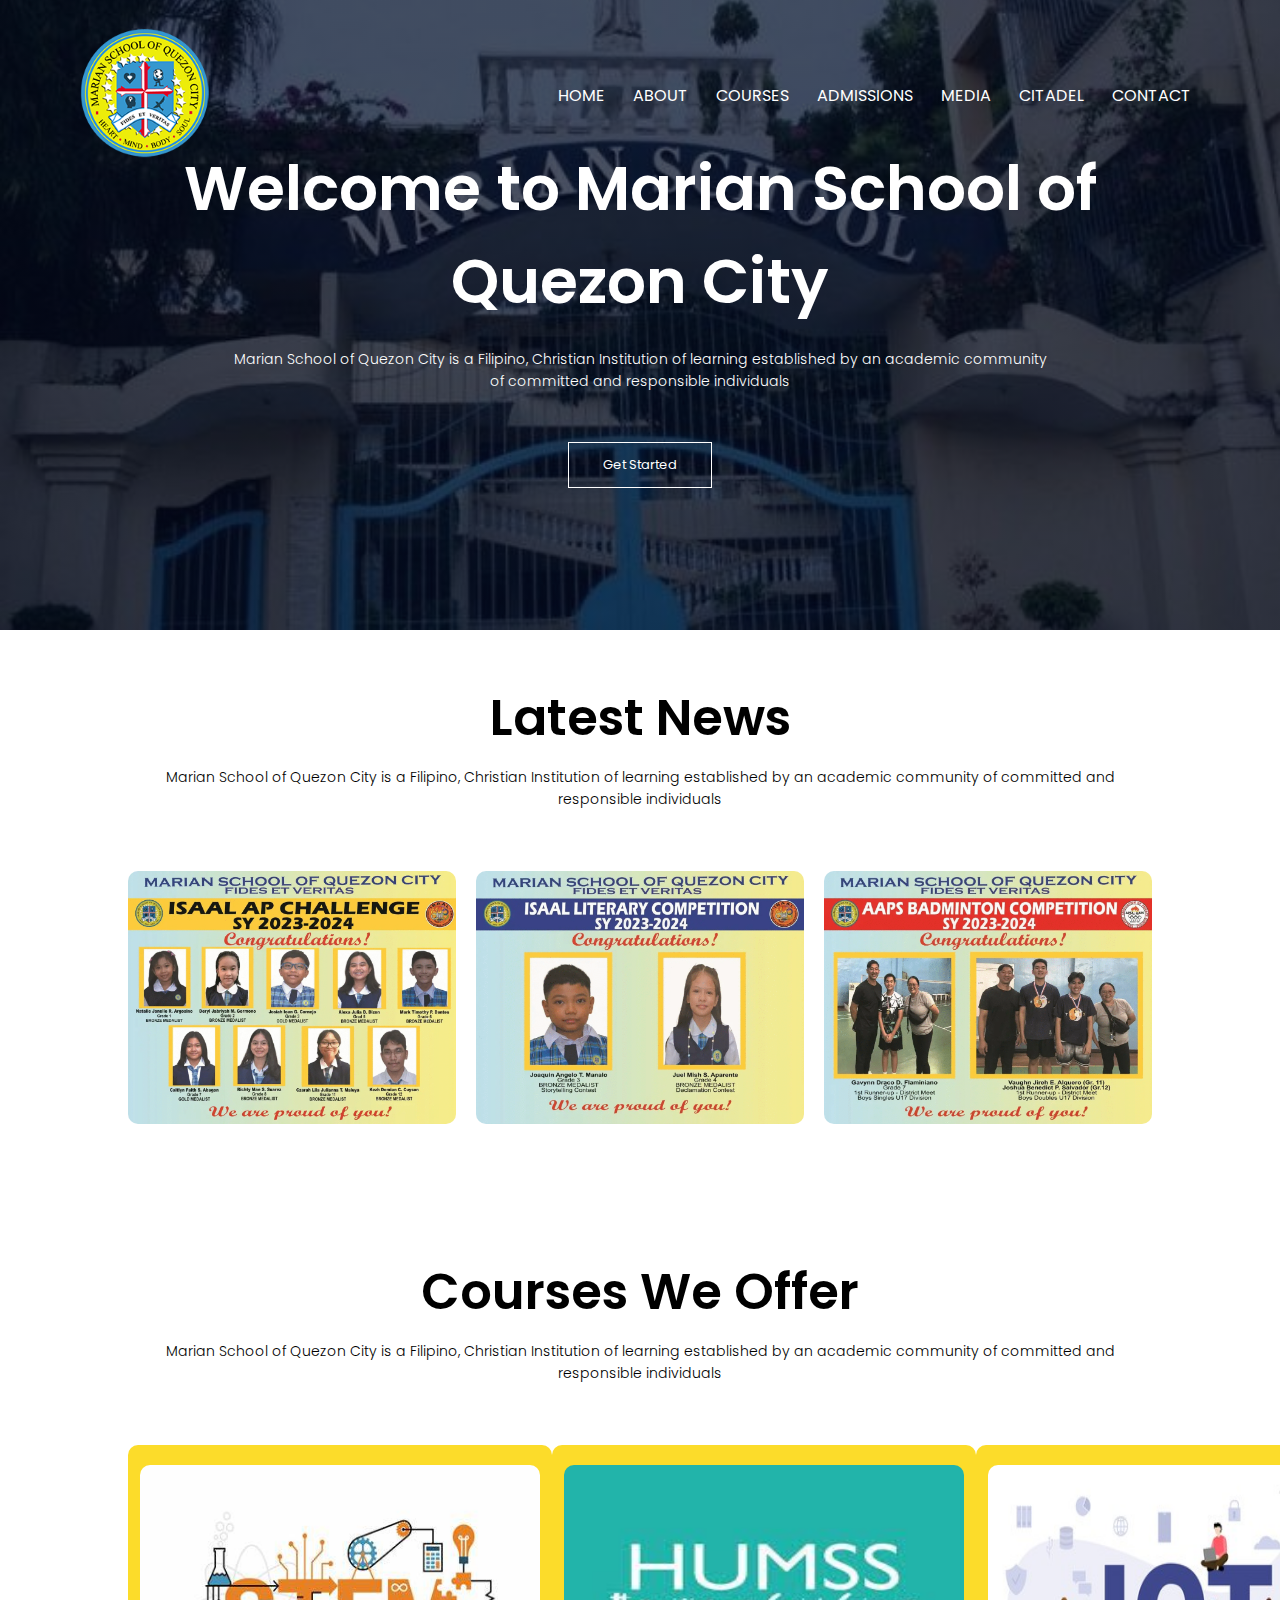
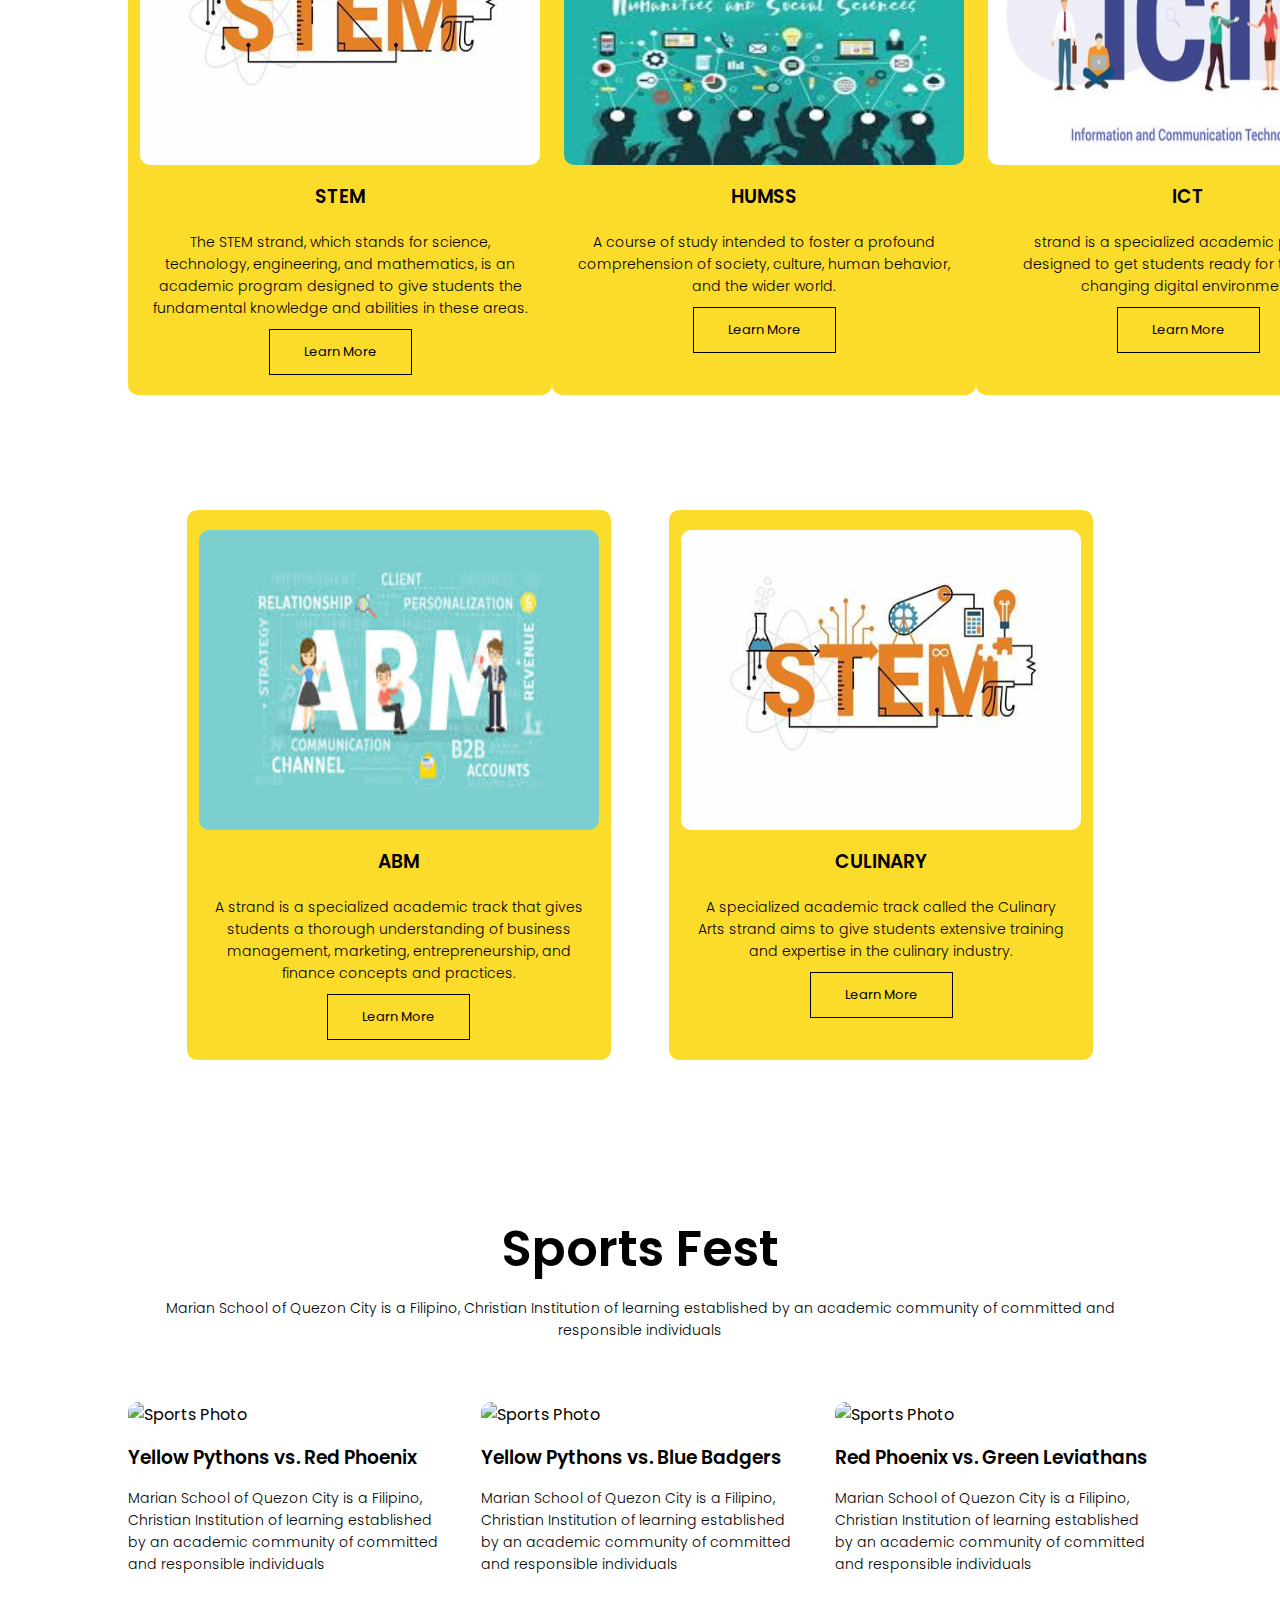
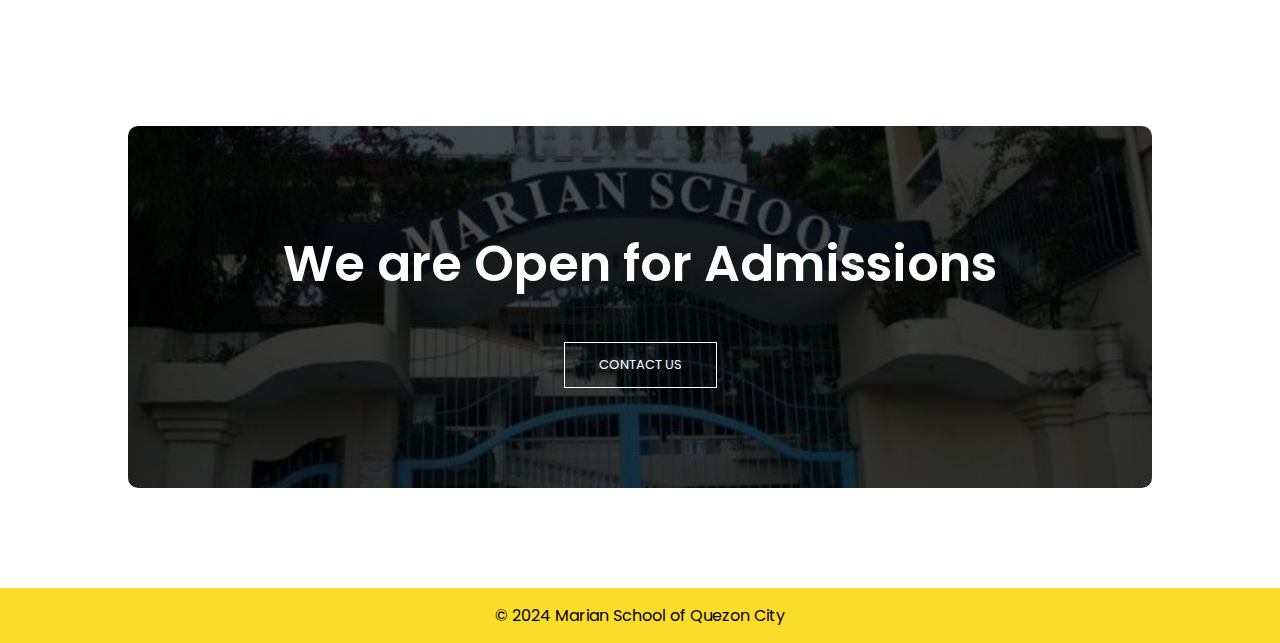
==== index.html @ c8798cf6 "Add files via upload" ====
<!DOCTYPE html>
<html lang="en">
<head>
    <meta charset="UTF-8">
    <meta name="viewport" content="width=device-width, initial-scale=1.0">
    <title>Marian School of Quezon City</title>
    <link rel="stylesheet" href="style.css">
    <link rel="sstylesheet" href="https://cdn.jsdelivr.net/npm/@fortawesome/
    fontawesome-free@6.4.2/css/fontawesome.min.css">
    <link href='https://fonts.googleapis.com/css?family=Poppins' rel='stylesheet'>
</head>
<body> 
    <style>
        body {
    font-family: 'Poppins';font-size: 16px;
}
    </style>
    <section class="header">
        <nav>
            <a href="index.html"><img src="IMG/logo.png" alt="'logo" class="logo"></a>
            <div class="nav-links">           
                <i class="fa fa-times" onclick="hideMenu()"></i>       
                <ul>
                <li><a href="index.html">HOME</a></li>
                 <li><a href="About.html">ABOUT</a></li>
                <li><a href="Courses.html">COURSES</a></li>
                <li><a href="Admissions.html">ADMISSIONS</a></li>
                <li><a href="Media.html">MEDIA</a></li>
                <li><a href="Citadel.html">CITADEL</a></li>
                <li><a href="Contact.html">CONTACT</a></li>
                </ul>
            </div>
            <i class="fa fa-bars" onclick="showMenu()"></i>
        </nav>

        <div class="text-box">
            <h1>Welcome to Marian School of Quezon City</h1>
            <p>Marian School of Quezon City is a Filipino, Christian Institution of 
            learning established by an academic community <br> of committed and responsible 
            individuals
            </p>
            <a href="" class="hero-btn yellow">Get Started</a>
        </div>

    </section>

    <script>
        var navLinks = document.getElementbyId("navlinks");
        function showMenu(){
            navLinks.style.right = "0";
        }
        function showMenu(){
            navLinks.style.right = "-200px";
        }
        
    </script>

<!--news-->
<section class="latestnews">
    <h1>Latest News</h1>
    <p>Marian School of Quezon City is a Filipino, Christian Institution of 
    learning established by an academic community of committed and responsible 
    individuals</p>

    <div class="row">
        <div class="news">
            <img src="IMG/wer1.gif" alt="isaal1">
            <div class="layer">
            </div>
        </div>
        <div class="news">
            <img src="IMG/wer2.gif" alt="isaal2">
            <div class="layer">
            </div>
        </div>
        <div class="news">
            <img src="IMG/wer4.gif" alt="isaal3">
            <div class="layer">
            </div>
        </div>

</section>

<!--course-->
<section class="course">
    <h1>Courses We Offer</h1>
    <p>Marian School of Quezon City is a Filipino, Christian Institution of 
    learning established by an academic community of committed and responsible 
    individuals</p>
    
    <div class="row">
        <div class="course-col">
            <img src="IMG/STEM.jpg" alt="isaal1">
            <h3>STEM</h3>
            <p>The STEM strand, which stands for science, technology, engineering, and mathematics,
                is an academic program designed to give students the fundamental knowledge and 
                abilities in these areas.
            </p>
            <a href="Courses.html" class="learn-btn">Learn More</a>
        </div>
        <div class="course-col">
            <img src="IMG/HUMSS.jpg" alt="isaal1">
            <h3>HUMSS</h3>
            <p>A course of study intended to foster a profound comprehension of society, culture,
                human behavior, and the wider world.
            </p>
            <a href="Courses.html" class="learn-btn">Learn More</a>
        </div>
        <div class="course-col">
            <img src="IMG/ICT.jpg" alt="isaal1">
            <h3>ICT</h3>
            <p>strand is a specialized academic program designed to get students ready for the
                 quickly changing digital environment.</p>
            <a href="Courses.html" class="learn-btn">Learn More</a>
        </div>    
       </div>   
       <div class="row2">
        <div class="course-col">
            <img src="IMG/ABM.jpg" alt="isaal1">
            <h3>ABM</h3>
            <p>A strand is a specialized academic track that gives students a thorough understanding
                 of business management, marketing, entrepreneurship, and finance concepts and practices.</p>
            <a href="Courses.html" class="learn-btn">Learn More</a>
        </div>
        <div class="course-col">
            <img src="IMG/STEM.jpg" alt="isaal1">
            <h3>CULINARY</h3>
            <p>A specialized academic track called the Culinary Arts strand aims to give students 
                extensive training and expertise in the culinary industry.
            </p>
            <a href="Courses.html" class="learn-btn">Learn More</a>
        </div>
       
       </div>  
</section>



<!--Facilities-->
<section class="sportsfest">
    <h1>Sports Fest</h1>
    <p>Marian School of Quezon City is a Filipino, Christian Institution of 
    learning established by an academic community of committed and responsible 
    individuals</p>
    
    <div class="row">
        <div class="sportsimage">
            <img src="IMG/sports_960x960_1.JPG" alt="Sports Photo">
            <h3> Yellow Pythons vs. Red Phoenix</h3>
            <p>Marian School of Quezon City is a Filipino, Christian Institution of 
            learning established by an academic community of committed and responsible 
            individuals</p>
        </div>
        <div class="sportsimage">
            <img src="IMG/sports_1_1.JPG" alt="Sports Photo">
            <h3> Yellow Pythons vs. Blue Badgers</h3>
            <p>Marian School of Quezon City is a Filipino, Christian Institution of 
            learning established by an academic community of committed and responsible 
            individuals</p>
        </div>
        <div class="sportsimage">
            <img src="IMG/sports_1_1_1.JPG" alt="Sports Photo">
            <h3> Red Phoenix vs. Green Leviathans</h3>
            <p>Marian School of Quezon City is a Filipino, Christian Institution of 
            learning established by an academic community of committed and responsible 
            individuals</p>
        </div>
    </div>
</section>

<!--admissions-->
<section class="admissions">
    <h1>We are Open for Admissions</h1>
    <a href="Admissions.html" class="hero-btn">CONTACT US</a>
</section>

<footer> 
    &copy; 2024 Marian School of Quezon City
</footer> 
<script src="https://cdn.jsdelivr.net/npm/darkmode-js@1.5.7/lib/darkmode-js.min.js"></script>
    <script src="script.js"></script>
</body>
</html>
---- style.css ----
*{
    margin: 0;
    padding: 0;
}

.header{
    min-height: 70vh;
    width: 100%;
    background-image: linear-gradient(rgba(4,9,30,0.7),rgba(4,9,30,0.7)), url(IMG/Rbgd.jpg);
    background-position: center;
    background-size: cover;
    position: relative;
}

/*--darkmode--*/

.darkmode-mode-screen {
    width: 100vw;
    height: 100vh;
    position: fixed;
    top: 0;
    left: 0L;
    background: white;
    mix-blend-mode: difference;
}


.logo{
    width: 75%;
}

nav{
    display: flex;
    padding: 2% 6%;
    justify-content: space-between;
    align-items:center;
}

nav img{
    width: 150px;
}

.nav-links{
flex: 1;
text-align: right;
}

.nav-links ul li{
    list-style: none;
    display: inline-block;
    padding: 8px 12px;
    position: relative;
}

.nav-links ul li a{
    color:#fff;
    text-decoration:none;
}

.nav-links ul li::after{
    content:'';
    width: 0;
    height: 2px;
    background: yellow;
    display: block;
    margin: auto;
    transition:0.5s;
}

.nav-links ul li:hover::after{
    width:100%;
}

.text-box{
    width: 90%;
    color: white;
    position: absolute;
    top: 50%;
    left: 50%;
    transform: translate(-50%, -50%);
    text-align: center;
}

.text-box h1{
    font-size: 62px;
}

.text-box p{
    margin: 10px 0 40px;
    font-size: 14px;
    color: white;
}

.hero-btn{
    display: inline-block;
    text-decoration: none;
    color:white;
    border: 1px solid white;
    padding: 12px 34px;
    font-size: 13px;
    background: transparent;
    position: relative;
    cursor:pointer;
}

.hero-btn:hover{
    border: 1px solid yellow;
    background: yellow;
    transition: 1s;
}





nav .fa{
    display: none;
}
@media(max-width: 700px){
    .text-box h1{
        font-size: 20px;
    }
    
    .nav-links ul li{
        display: block;
    }
    .nav-links{
        position: absolute;
        background: yellow;
        height: 100vh;
        width: 200px;
        top: 0;
        right: -200px;
        text-align: left;
        z-index: 2;
        transition: 1s;
    }
    nav .fa{
        display: block;
        color: yellow;
        margin: 10px;
        font-size: 22px;
        cursor: pointer;
    }
    .nav-links ul{
        padding: 30px;
    }
}

/*--course--*/
.courses-header{
    height: 70vh;
    width: 100%;
    background-image: linear-gradient(rgba(4,9,30,0.7),rgba(4,9,30,0.7)),url(IMG/C.gif);
    background-position: center;
    position: relative;
    background-size:cover;
    text-align: center;
    color: white;
}
.courses-header h1{
    margin-top: 100px;
}

.course{
    width: 80%;
    margin: auto;
    text-align: center;
    padding-top: 100px;
}

h1{
    font-size: 50px;
    font-weight: 600;}

p{
    color: black;
    font-size: 14px;
    font-weight: 300;
    line-height: 22px;
    padding: 10px;
}

.row{
    margin-top: 5%;
    display: inline-flex;
    justify-content: space-between;
                
}
.row2{
    margin-top: 5%;
    display: inline-flex;
    justify-content: space-evenly;
}
    
.course-col{
    flex-basis: 31%;
    background: #FCDC2A;
    border-radius: 10px;
    margin-bottom: 5%;
    padding: 20px 12px;
    box-sizing: border-box;
    transition:0.5s;
    isolation: isolate;
}

.course-col img{
    width: 400px;
    height: 300px;
    border-radius: 10px;
}

h3{
    text-align: center;
    font-weight: 600;
    margin: 10px 0;
}
.course-col:hover{
    box-shadow: 0 0 20px 0px rgba(0,0,0,0.2);
}

.learn-btn{
    display: inline-block;
    text-decoration: none;
    color:black;
    border: 1px solid black;
    padding: 12px 34px;
    font-size: 13px;
    background: transparent;
    position: relative;
    cursor:pointer;
}

.learn-btn:hover{
    border: 1px solid black;
    background: white;
    transition: 1s;
}

/*--facilities--*/
.facilities {
    width: 80%;
    margin: auto;
    text-align: center;
    padding-top: 100px;

}

.facilitiesimage {
    flex-basis: 31%;
    border-radius: 10px;
    margin-bottom: 5%;
    text-align: center;
}

.facilitiesimage img{
    width: 100%;
    border-radius: 10px;
}

.facilitiesimage p {
    padding: 0;
}

.facilitiesimage h3{
    margin-top: 16px;
    margin-bottom: 15px;
    text-align: center;
}

/*--news--*/

.latestnews{
    width: 80%;
    margin: auto;
    text-align: center;
    padding-top: 50px;
}
.news{
    flex-basis: 32%;
    border-radius: 10px;
    margin-bottom: 30px;
    position: relative;
    overflow: hidden;
}

.news img{
    width: 100%;
    display: block;
}

.layer{
    background: transparent;
    height:100%;
    width:100%;
    position: absolute;
    top: 0;
    left: 0;
    transition: 0.5s;
}

/*--sportsfest--*/
.sportsfest {
    width: 80%;
    margin: auto;
    text-align: center;
    padding-top: 100px;

}

.sportsimage {
    flex-basis: 31%;
    border-radius: 10px;
    margin-bottom: 5%;
    text-align: left;
}

.sportsimage img{
    width: 100%;
    border-radius: 10px;
}

.sportsimage p {
    padding: 0;
}

.sportsimage h3{
    margin-top: 16px;
    margin-bottom: 15px;
    text-align: left;
}

footer {
    background: #FCDC2A;
    color: black;
    text-align: center;
    padding: 15px;
    position: relative;
    bottom: 0;
    width: auto;
}

/*--admissions--*/

.admissions{
    margin: 100px auto;
    width: 80%;
    background-image: linear-gradient(rgba(0,0,0,0.7),rgba(0,0,0,0.7)), url(IMG/Rbgd.jpg);    
    background-position: center;
    background-size: cover;
    position: relative;
    border-radius: 10px;
    text-align: center;
    padding: 100px 0;
}

.admissions h1{
    color: white;
    margin-bottom: 40px;
    padding: 0;
}

/*---------------------Media---------------------*/

.media{
    margin: 100px auto;
    width: 80%;
    background-image: linear-gradient(rgba(0,0,0,0.7),rgba(0,0,0,0.7)), url(IMG/Rbgd.jpg);    
    background-position: center;
    background-size: cover;
    position: relative;
    border-radius: 10px;
    text-align: center;
    padding: 100px 0;
}

.media h1{
    color: white;
    margin-bottom: 40px;
    padding: 0;
}

/*---------------------about us---------------------*/

.about-header{
    height: 70vh;
    width: 100%;
    background-image: linear-gradient(rgba(4,9,30,0.7),rgba(4,9,30,0.7)),url(IMG/aboutus.jpg);
    background-position: center;
    background-size:cover;
    text-align: center;
    position: relative;
    color: white;
}
.about-header h1{
    margin-top: 100px;
}
.aboutus {
    width: 80%;
    margin: auto;
    padding-top: 80px;
    padding-bottom: 50px;
}

.about {
    flex-basis: 48%;
    padding: 30px 2px;
}

.about img {
    width: 100%;
}

.about h1{
    padding-top: 0;
}
.about p{
    padding: 15px 0 25px;
}

.yellow-btn { 
    border: 1px solid #FCDC2A;
    background: #FCDC2A;
    color: black;
}
.yellow-btn:hover {
    color: white;
}

/*--footer--*/

.footer{
    width:100;
    text-align: center;
    padding: 30px 0;
}

.footer h4{
    margin-bottom: 25px;
    margin-top: 20px;
    font-weight: 600;
}
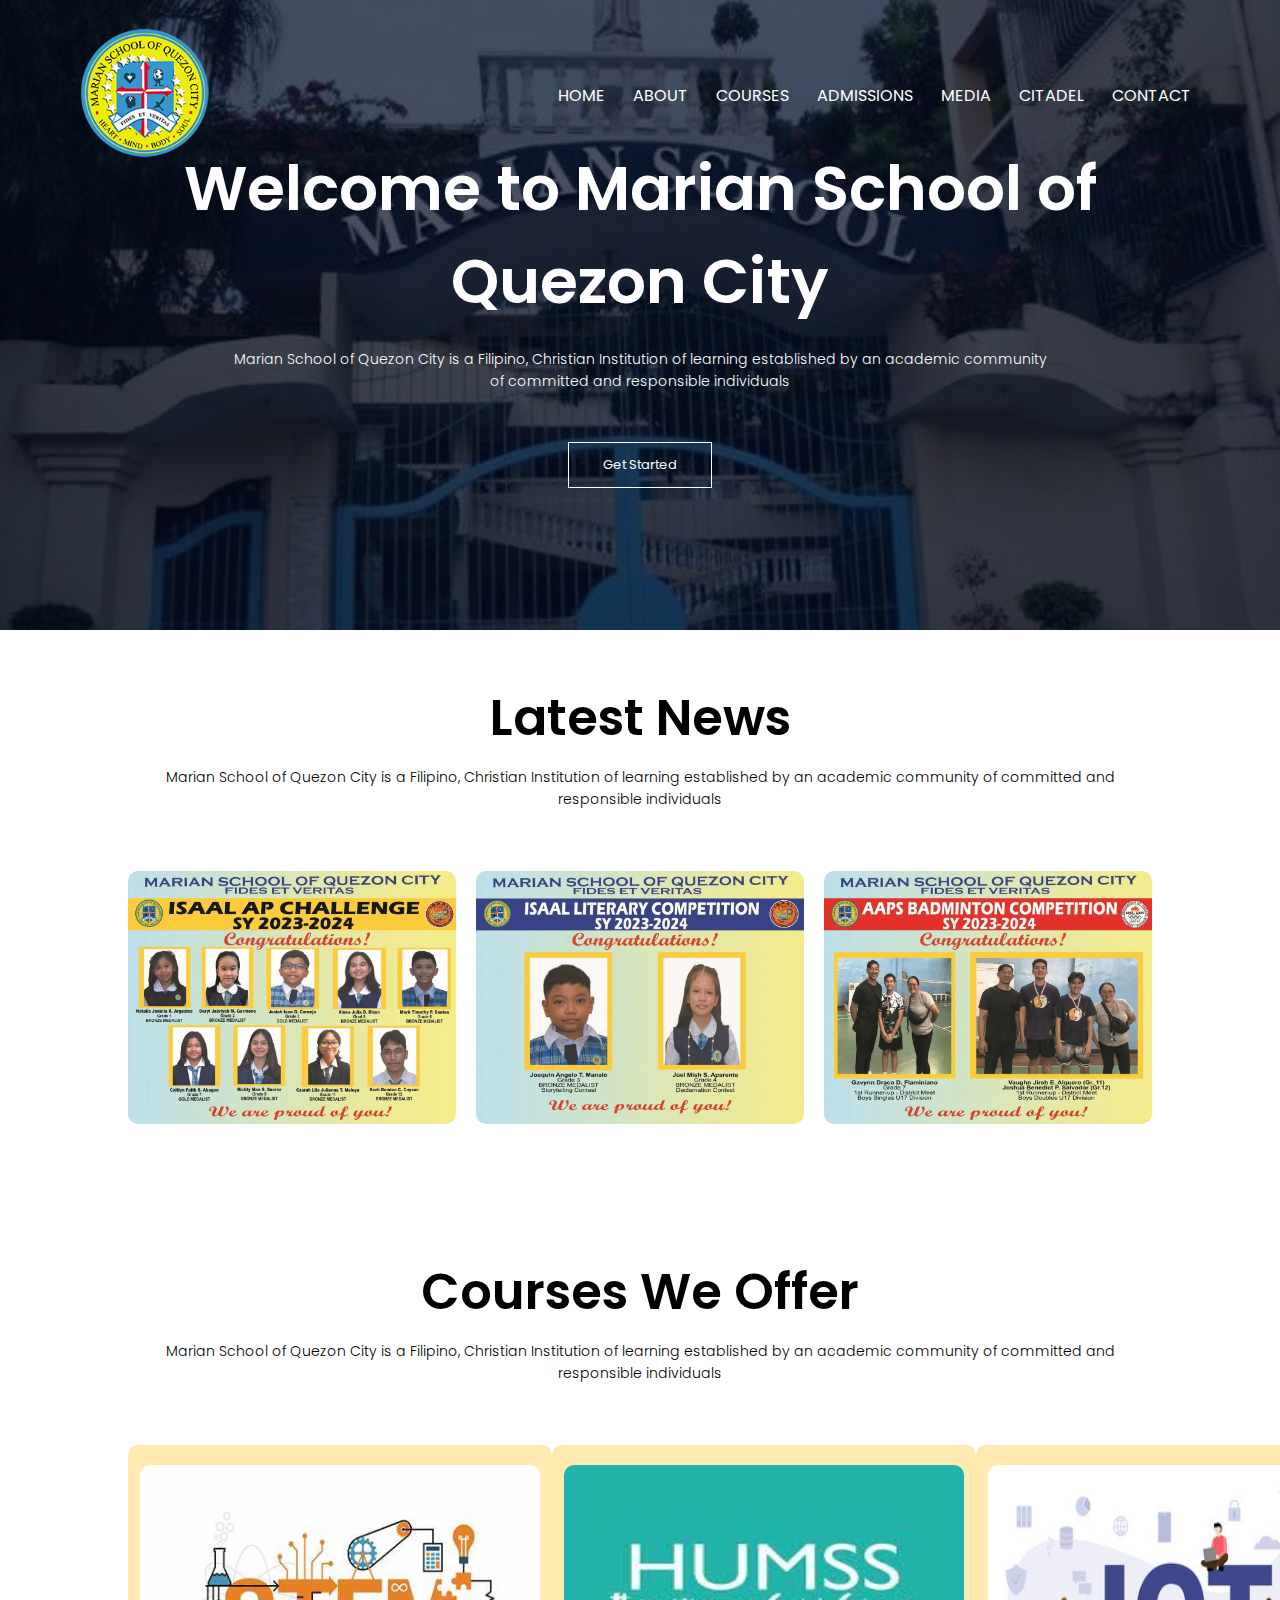
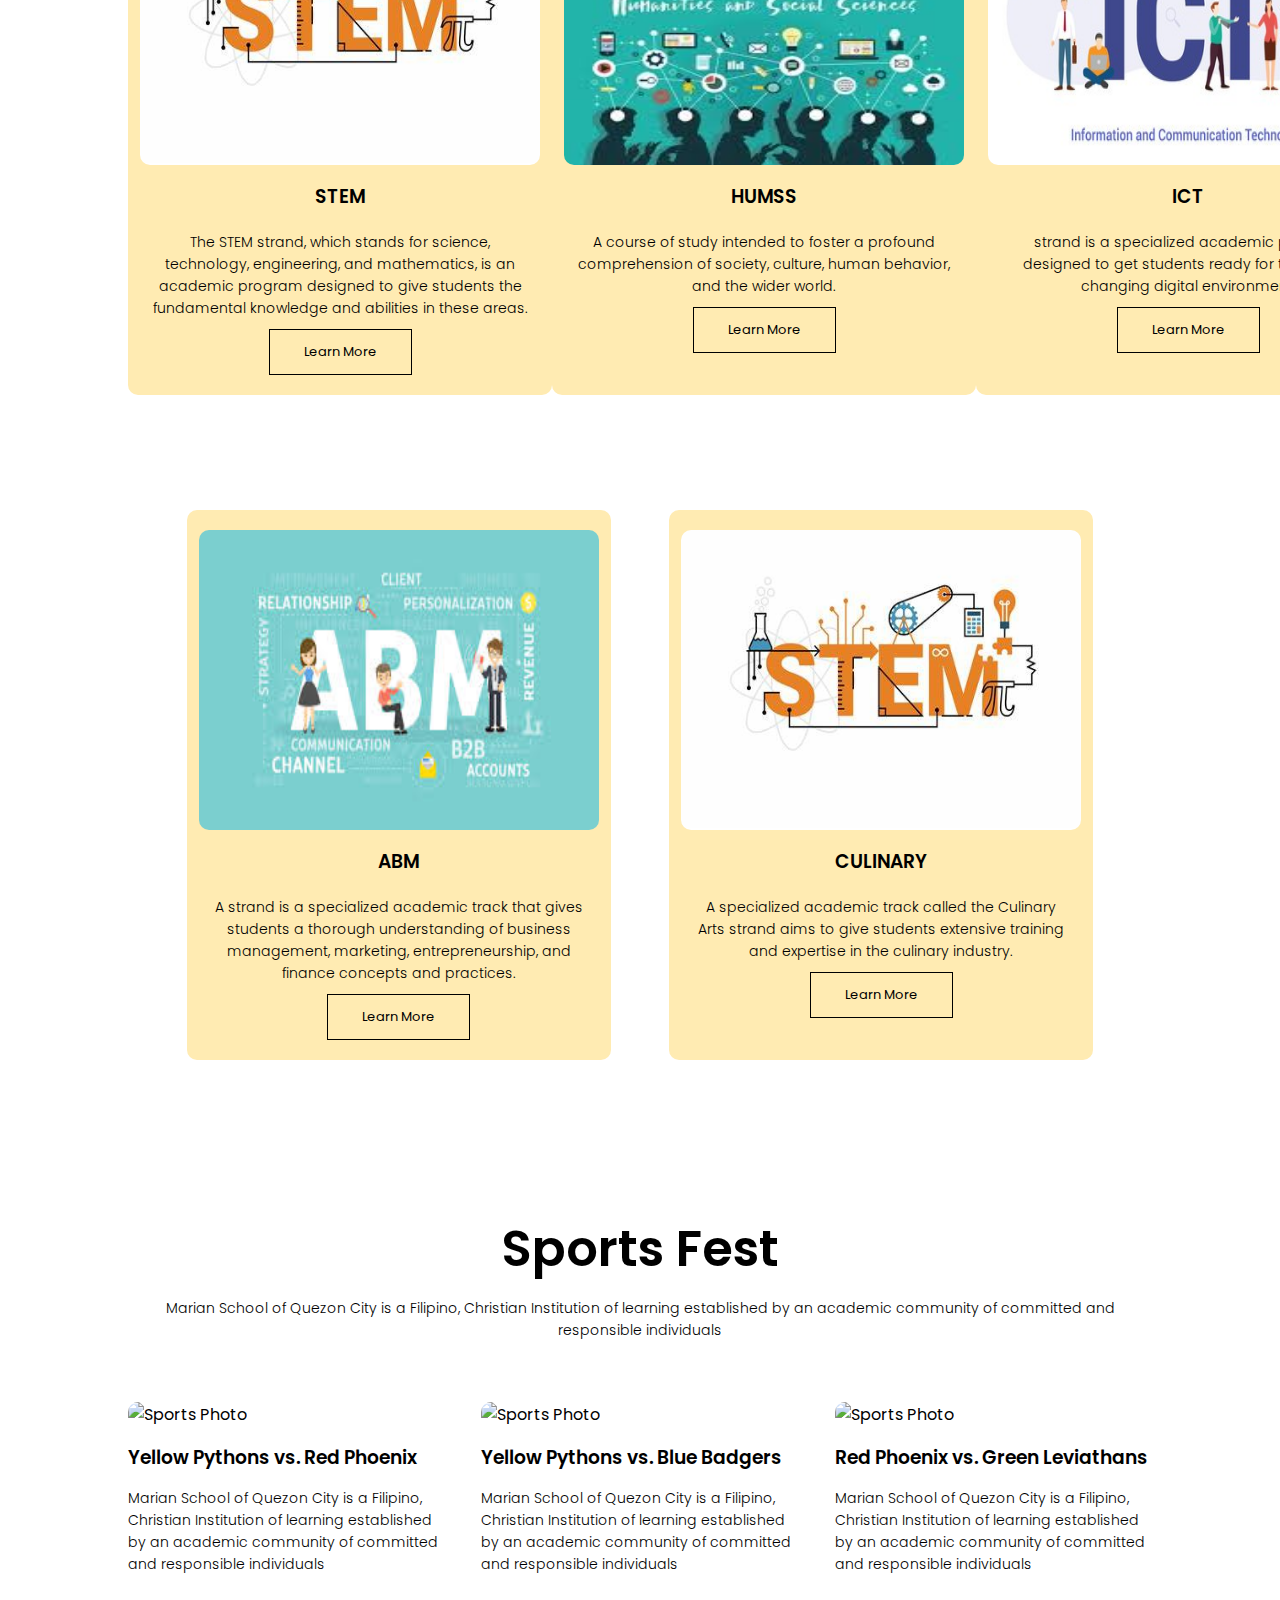
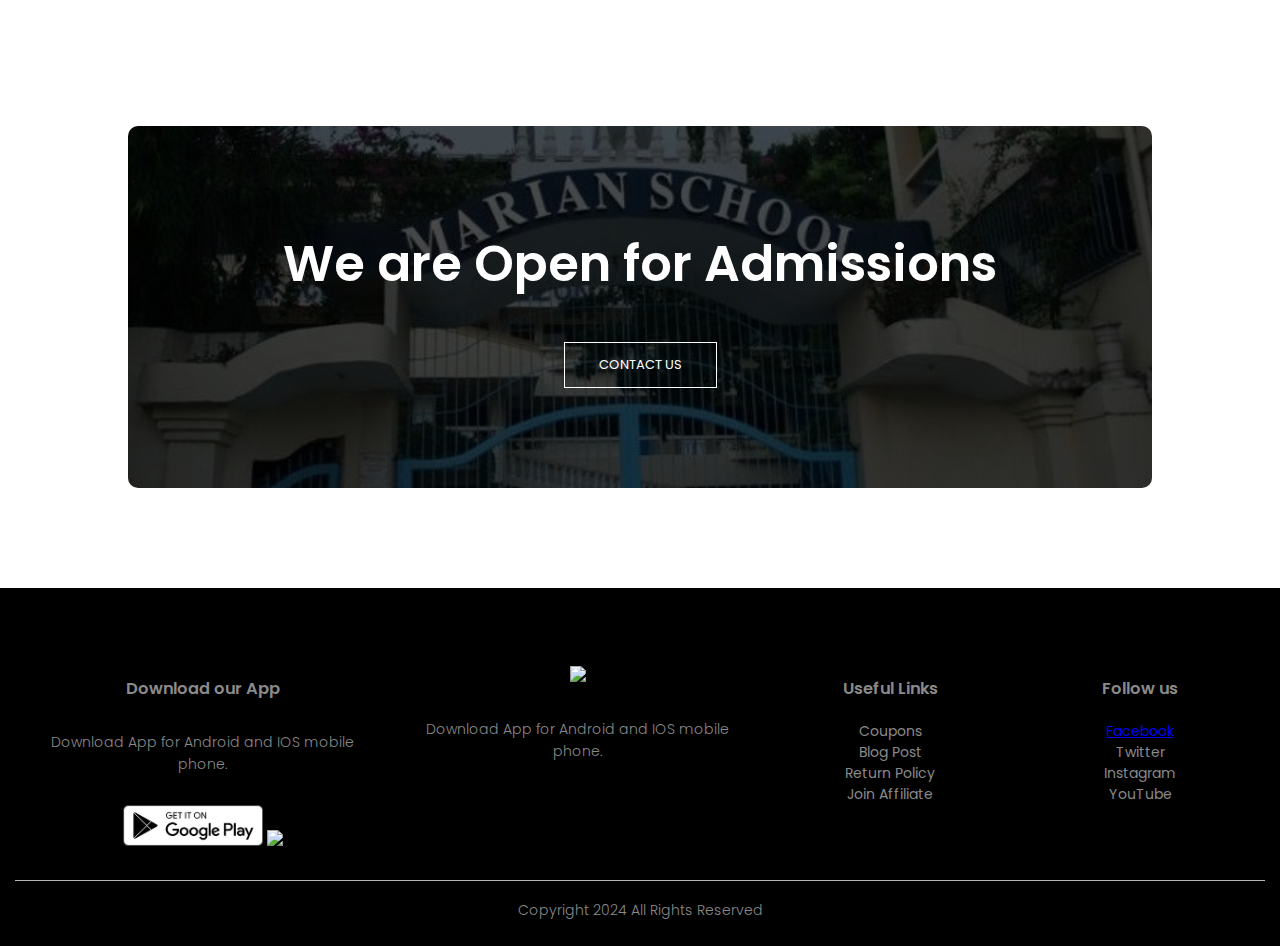
==== commit 3a13c4b7: "Add files via upload" ====
--- a/index.html
+++ b/index.html
@@ -16,6 +16,7 @@
 }
     </style>
     <section class="header">
+        
         <nav>
             <a href="index.html"><img src="IMG/logo.png" alt="'logo" class="logo"></a>
             <div class="nav-links">           
@@ -26,7 +27,7 @@
                 <li><a href="Courses.html">COURSES</a></li>
                 <li><a href="Admissions.html">ADMISSIONS</a></li>
                 <li><a href="Media.html">MEDIA</a></li>
-                <li><a href="Citadel.html">CITADEL</a></li>
+                <li><a href="msqccitadeltest.html">CITADEL</a></li>
                 <li><a href="Contact.html">CONTACT</a></li>
                 </ul>
             </div>
@@ -174,10 +175,48 @@
     <a href="Admissions.html" class="hero-btn">CONTACT US</a>
 </section>
 
-<footer> 
-    &copy; 2024 Marian School of Quezon City
-</footer> 
+<section class="footer">
+    
+        <div class="row">
+            <div class="footer-col-1">
+                    <h3>Download our App</h3>
+                    <p>Download App for Android and IOS mobile phone.</p>
+                    <div class="app-logo">
+                        <a href="https://play.google.com/store/apps/details?id=com.wela.marian&hl=en_ZA&pli=1"><img src="IMG/play-store.png"></a>
+                        <a href="https://apps.apple.com/us/app/marian-school-of-qc/id1520339400"><img src="img/app-store.png"></a>
+                    </div>
+            </div>
+            <div class="footer-col-2">
+                <img src="img/marian.png">
+                <p>Download App for Android and IOS mobile phone.</p>
+            </div>
+            <div class="footer-col-3">
+                <h3>Useful Links</h3>
+                <ul>
+                    <li>Coupons</li>
+                    <li>Blog Post</li>
+                    <li>Return Policy</li>
+                    <li>Join Affiliate</li>
+                </ul>
+            </div>
+            <div class="footer-col-4">
+                <h3>Follow us</h3>
+                <ul>
+                    <li><a href="https://www.facebook.com/marianschool">Facebook</a></li>
+                    <li>Twitter</li>
+                    <li>Instagram</li>
+                    <li>YouTube</li>
+                </ul>
+            </div>
+            </div>
+            <hr>
+            <p class="copyright">Copyright 2024 All Rights Reserved</p>
+            
+        </div>
+    </div>
+</div>
 <script src="https://cdn.jsdelivr.net/npm/darkmode-js@1.5.7/lib/darkmode-js.min.js"></script>
     <script src="script.js"></script>
+
 </body>
 </html>
--- a/style.css
+++ b/style.css
@@ -197,7 +197,7 @@
     
 .course-col{
     flex-basis: 31%;
-    background: #FCDC2A;
+    background: #FFEBB2;
     border-radius: 10px;
     margin-bottom: 5%;
     padding: 20px 12px;
@@ -332,15 +332,7 @@
     text-align: left;
 }
 
-footer {
-    background: #FCDC2A;
-    color: black;
-    text-align: center;
-    padding: 15px;
-    position: relative;
-    bottom: 0;
-    width: auto;
-}
+
 
 /*--admissions--*/
 
@@ -421,8 +413,8 @@
 }
 
 .yellow-btn { 
-    border: 1px solid #FCDC2A;
-    background: #FCDC2A;
+    border: 1px solid #FFEBB2;
+    background: #FFEBB2;
     color: black;
 }
 .yellow-btn:hover {
@@ -431,14 +423,76 @@
 
 /*--footer--*/
 
+
+
 .footer{
-    width:100;
-    text-align: center;
-    padding: 30px 0;
-}
-
-.footer h4{
-    margin-bottom: 25px;
+    background: #000;
+    color: #8a8a8a;
+    font-size: 14px;
+    padding: 15px;
+    position: relative;
+    text-align: center;
+    width: auto;
+    bottom: 0;
+
+
+   
+}
+
+.footer p{
+    color: #8a8a8a;
+
+}
+
+.footer h3{
+    color: var(--secondary-color);
+    margin-bottom: 20px;
+
+}
+
+.footer-col-1, .footer-col-2, .footer-col-3, .footer-col-4{
+    min-width: 250px;
+    margin-bottom: 20px;
+}
+
+.footer-col-1{
+    flex-basis: 30%;
+}
+
+.footer-col-2{
+    flex: 1;
+    text-align: center;
+}
+
+.footer-col-2 img{
+    width: 180px;
+    margin-bottom: 20px;
+}
+
+.footer-col-3, .footer-col-4{
+    flex-basis: 12%;
+    text-align: center;
+
+}
+ul{
+    list-style-type: none;
+}
+
+.app-logo{
     margin-top: 20px;
-    font-weight: 600;
+}
+
+.app-logo img{
+    width: 140px;
+}
+
+.footer hr{
+    border: none;
+    background: #b5b5b5;
+    height: 1px;
+    margin: 8px 0;
+}
+
+.copyright{
+    text-align: center;
 }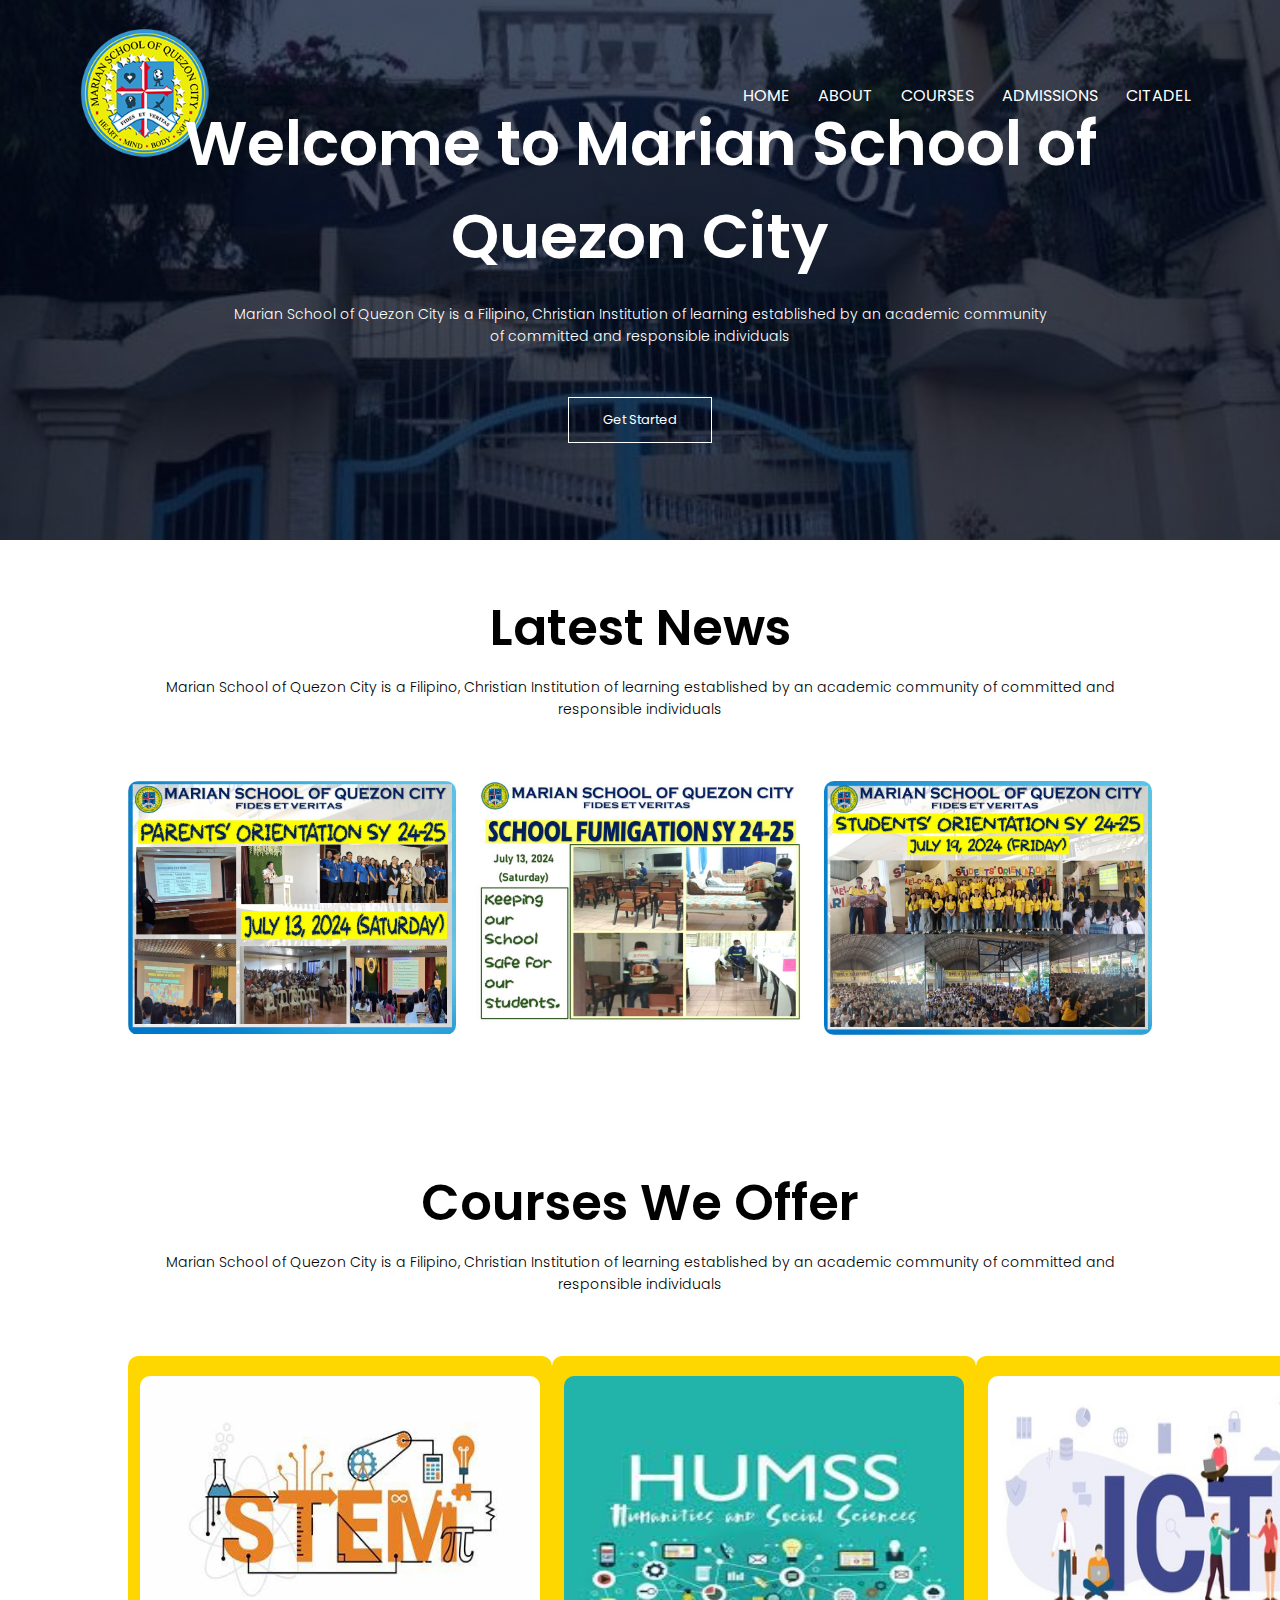
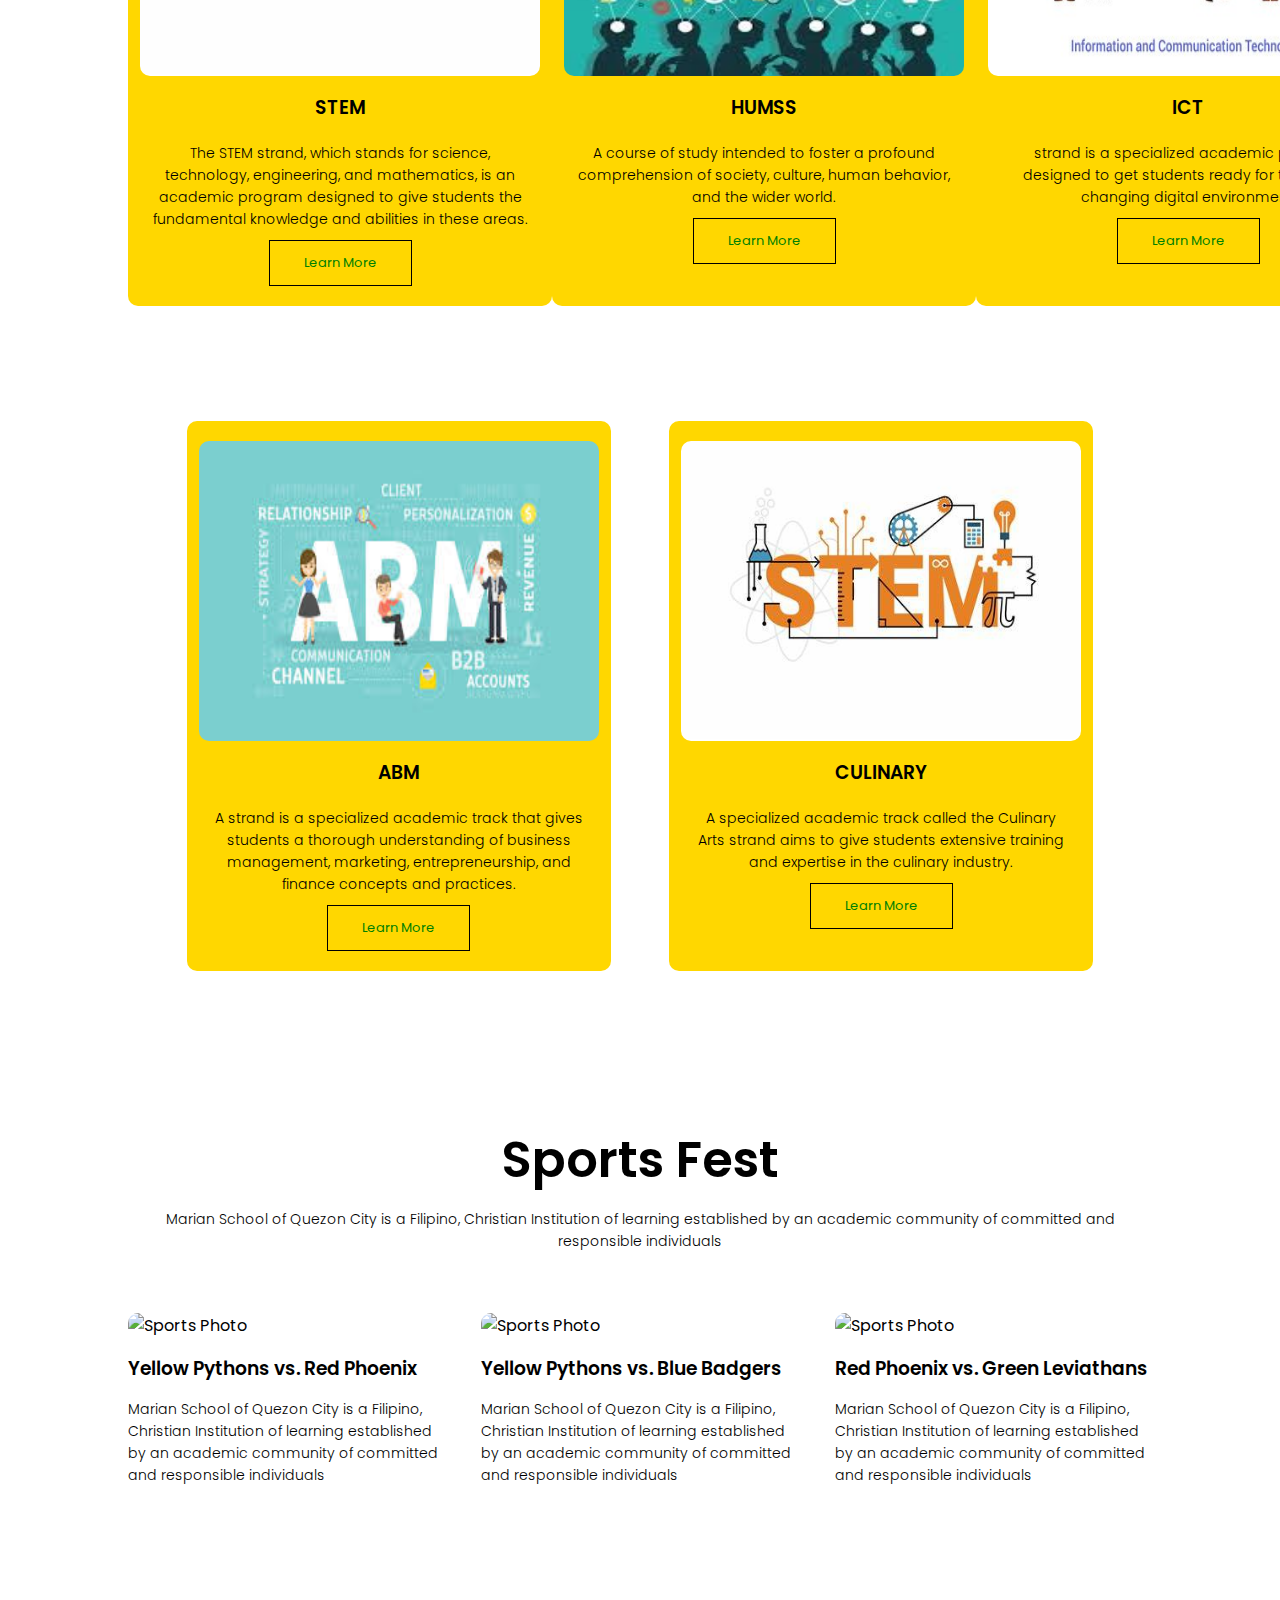
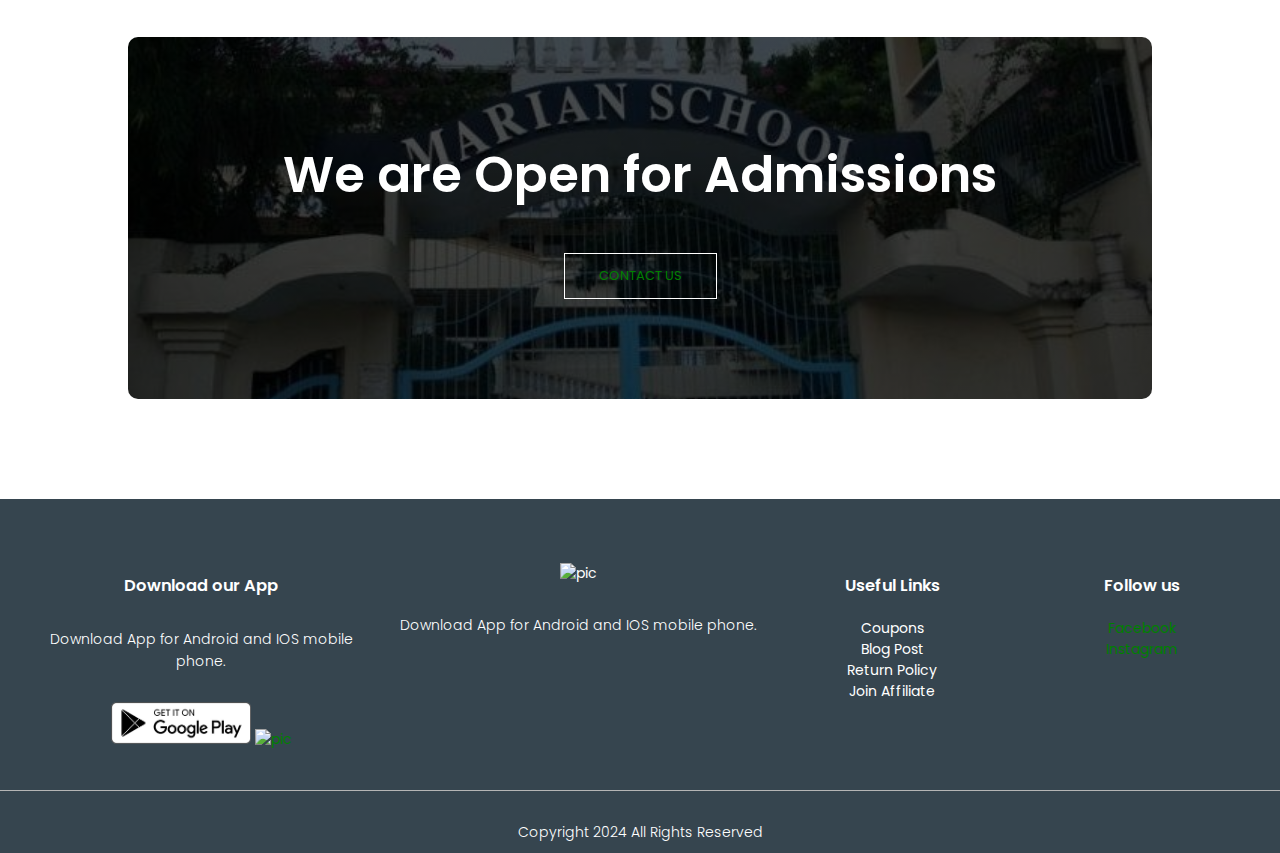
==== commit 385acfb5: "Add files via upload" ====
--- a/index.html
+++ b/index.html
@@ -8,6 +8,8 @@
     <link rel="sstylesheet" href="https://cdn.jsdelivr.net/npm/@fortawesome/
     fontawesome-free@6.4.2/css/fontawesome.min.css">
     <link href='https://fonts.googleapis.com/css?family=Poppins' rel='stylesheet'>
+    <link rel="shortcut icon" href="IMG/logo.ico">
+
 </head>
 <body> 
     <style>
@@ -16,7 +18,6 @@
 }
     </style>
     <section class="header">
-        
         <nav>
             <a href="index.html"><img src="IMG/logo.png" alt="'logo" class="logo"></a>
             <div class="nav-links">           
@@ -26,9 +27,9 @@
                  <li><a href="About.html">ABOUT</a></li>
                 <li><a href="Courses.html">COURSES</a></li>
                 <li><a href="Admissions.html">ADMISSIONS</a></li>
-                <li><a href="Media.html">MEDIA</a></li>
-                <li><a href="msqccitadeltest.html">CITADEL</a></li>
-                <li><a href="Contact.html">CONTACT</a></li>
+               <!-- <li><a href="Media.html">MEDIA</a></li> -->
+                <li><a href="Citadel.html">CITADEL</a></li>
+                
                 </ul>
             </div>
             <i class="fa fa-bars" onclick="showMenu()"></i>
@@ -65,17 +66,17 @@
 
     <div class="row">
         <div class="news">
-            <img src="IMG/wer1.gif" alt="isaal1">
+            <img src="IMG/lastest1.jpg" alt="latest">
             <div class="layer">
             </div>
         </div>
         <div class="news">
-            <img src="IMG/wer2.gif" alt="isaal2">
+            <img src="IMG/lastest2.jpg" alt="latest">
             <div class="layer">
             </div>
         </div>
         <div class="news">
-            <img src="IMG/wer4.gif" alt="isaal3">
+            <img src="IMG/latest3.jpg" alt="latest">
             <div class="layer">
             </div>
         </div>
@@ -176,18 +177,17 @@
 </section>
 
 <section class="footer">
-    
         <div class="row">
             <div class="footer-col-1">
                     <h3>Download our App</h3>
                     <p>Download App for Android and IOS mobile phone.</p>
                     <div class="app-logo">
-                        <a href="https://play.google.com/store/apps/details?id=com.wela.marian&hl=en_ZA&pli=1"><img src="IMG/play-store.png"></a>
-                        <a href="https://apps.apple.com/us/app/marian-school-of-qc/id1520339400"><img src="img/app-store.png"></a>
+                        <a href="https://play.google.com/store/apps/details?id=com.wela.marian&hl=en_ZA&pli=1"><img src="IMG/play-store.png" alt="pic"></a>
+                        <a href="https://apps.apple.com/us/app/marian-school-of-qc/id1520339400"><img src="img/app-store.png" alt="pic"></a>
                     </div>
             </div>
             <div class="footer-col-2">
-                <img src="img/marian.png">
+                <img src="img/marian.png" alt="pic" >
                 <p>Download App for Android and IOS mobile phone.</p>
             </div>
             <div class="footer-col-3">
@@ -202,21 +202,18 @@
             <div class="footer-col-4">
                 <h3>Follow us</h3>
                 <ul>
-                    <li><a href="https://www.facebook.com/marianschool">Facebook</a></li>
-                    <li>Twitter</li>
-                    <li>Instagram</li>
-                    <li>YouTube</li>
+                    <a href="https://www.facebook.com/marianschool"><li>Facebook</li></a>
+                    <a href="https://www.instagram.com/msqc_citadelupdates/"><li>Instagram</li></a>
                 </ul>
             </div>
             </div>
             <hr>
             <p class="copyright">Copyright 2024 All Rights Reserved</p>
-            
         </div>
     </div>
 </div>
-<script src="https://cdn.jsdelivr.net/npm/darkmode-js@1.5.7/lib/darkmode-js.min.js"></script>
-    <script src="script.js"></script>
-
+
+<script src="https://cdn.jsdelivr.net/npm/darkmode-js@1.5.7/lib/darkmode-js.min.js"> </script>
+    <script src="script.js"></script> 
 </body>
 </html>
--- a/style.css
+++ b/style.css
@@ -1,17 +1,22 @@
-
-
-*{
+* {
     margin: 0;
     padding: 0;
-}
-
-.header{
-    min-height: 70vh;
-    width: 100%;
-    background-image: linear-gradient(rgba(4,9,30,0.7),rgba(4,9,30,0.7)), url(IMG/Rbgd.jpg);
+
+}
+
+body {
+    z-index: 9999;
+}
+
+
+.header {
+    min-height: 60vh;
+    width: 100%;
+    background-image: linear-gradient(rgba(4, 9, 30, 0.7), rgba(4, 9, 30, 0.7)), url(IMG/Rbgd.jpg);
     background-position: center;
     background-size: cover;
     position: relative;
+    isolation: isolate;
 }
 
 /*--darkmode--*/
@@ -19,61 +24,129 @@
 .darkmode-mode-screen {
     width: 100vw;
     height: 100vh;
-    position: fixed;
+    position: relative;
     top: 0;
     left: 0L;
     background: white;
     mix-blend-mode: difference;
 }
 
-
-.logo{
+label {
+    width: 90px;
+    height: 30px;
+    position: relative;
+    display: inline-block;
+    background: #ebebeb;
+    border-radius: 200px;
+    box-shadow: inset 0px 5px 15px rgba(0, 0, 0, 0.4), inset 0px -5px 15px rgba(255, 255, 255, 0.4);
+    cursor: pointer;
+}
+
+label:after {
+    content: "";
+    width: 30px;
+    height: 30px;
+    position: absolute;
+    top: 00px;
+    left: 0px;
+    background: linear-gradient(180deg, #ffcc89, #d8860b);
+    border-radius: 180px;
+    box-shadow: 0px 5px 10px rgba(0, 0, 0, 0.2);
+}
+
+input {
+    width: 0;
+    height: 0;
+    visibility: hidden;
+}
+
+input:checked+label {
+    background: #242424;
+}
+
+input:checked+label:after {
+    left: 90px;
+    transform: translateX(-100%);
+    background: linear-gradient(180deg, #777, #3a3a3a);
+}
+
+label,
+label:after {
+    transition: 0.3s
+}
+
+label:active:after {
+    width: 45px;
+}
+
+body {
+    width: 100vw;
+    height: 100vh;
+    background: #fff;
+    z-index: -1;
+    position: absolute;
+    transition: 0.3s;
+}
+
+input:checked+label+body {
+    background: #242424;
+}
+
+
+/*--navbar--*/
+
+#icon {
+    width: 30px;
+    cursor: pointer;
+}
+
+.logo {
     width: 75%;
 }
 
-nav{
+nav {
     display: flex;
     padding: 2% 6%;
     justify-content: space-between;
-    align-items:center;
-}
-
-nav img{
+    align-items: center;
+}
+
+nav img {
     width: 150px;
 }
 
-.nav-links{
-flex: 1;
-text-align: right;
-}
-
-.nav-links ul li{
+.nav-links {
+    flex: 1;
+    text-align: right;
+}
+
+.nav-links ul li {
     list-style: none;
     display: inline-block;
     padding: 8px 12px;
     position: relative;
 }
 
-.nav-links ul li a{
-    color:#fff;
-    text-decoration:none;
-}
-
-.nav-links ul li::after{
-    content:'';
+.nav-links ul li a {
+    color: #fff;
+    text-decoration: none;
+}
+
+.nav-links ul li::after {
+    content: '';
     width: 0;
     height: 2px;
     background: yellow;
     display: block;
     margin: auto;
-    transition:0.5s;
-}
-
-.nav-links ul li:hover::after{
-    width:100%;
-}
-
-.text-box{
+    transition: 0.5s;
+}
+
+.nav-links ul li:hover::after {
+    width: 100%;
+}
+
+.text-box {
     width: 90%;
     color: white;
     position: absolute;
@@ -83,29 +156,29 @@
     text-align: center;
 }
 
-.text-box h1{
+.text-box h1 {
     font-size: 62px;
 }
 
-.text-box p{
+.text-box p {
     margin: 10px 0 40px;
     font-size: 14px;
     color: white;
 }
 
-.hero-btn{
+.hero-btn {
     display: inline-block;
     text-decoration: none;
-    color:white;
+    color: white;
     border: 1px solid white;
     padding: 12px 34px;
     font-size: 13px;
     background: transparent;
     position: relative;
-    cursor:pointer;
-}
-
-.hero-btn:hover{
+    cursor: pointer;
+}
+
+.hero-btn:hover {
     border: 1px solid yellow;
     background: yellow;
     transition: 1s;
@@ -115,18 +188,20 @@
 
 
 
-nav .fa{
+nav .fa {
     display: none;
 }
-@media(max-width: 700px){
-    .text-box h1{
+
+@media(max-width: 700px) {
+    .text-box h1 {
         font-size: 20px;
     }
-    
-    .nav-links ul li{
+
+    .nav-links ul li {
         display: block;
     }
-    .nav-links{
+
+    .nav-links {
         position: absolute;
         background: yellow;
         height: 100vh;
@@ -137,45 +212,51 @@
         z-index: 2;
         transition: 1s;
     }
-    nav .fa{
+
+    nav .fa {
         display: block;
         color: yellow;
         margin: 10px;
         font-size: 22px;
         cursor: pointer;
     }
-    .nav-links ul{
+
+    .nav-links ul {
         padding: 30px;
     }
 }
 
 /*--course--*/
-.courses-header{
+.courses-header {
     height: 70vh;
     width: 100%;
-    background-image: linear-gradient(rgba(4,9,30,0.7),rgba(4,9,30,0.7)),url(IMG/C.gif);
+    background-image: linear-gradient(rgba(4, 9, 30, 0.7), rgba(4, 9, 30, 0.7)), url(IMG/C.gif);
     background-position: center;
     position: relative;
-    background-size:cover;
-    text-align: center;
-    color: white;
-}
-.courses-header h1{
+    background-size: cover;
+    text-align: center;
+    color: white;
+}
+
+.courses-header h1 {
     margin-top: 100px;
 }
 
-.course{
+.course {
     width: 80%;
     margin: auto;
     text-align: center;
     padding-top: 100px;
-}
-
-h1{
+    isolation: isolate;
+
+}
+
+h1 {
     font-size: 50px;
-    font-weight: 600;}
-
-p{
+    font-weight: 600;
+}
+
+p {
     color: black;
     font-size: 14px;
     font-weight: 300;
@@ -183,57 +264,59 @@
     padding: 10px;
 }
 
-.row{
+.row {
     margin-top: 5%;
     display: inline-flex;
     justify-content: space-between;
-                
-}
-.row2{
+
+}
+
+.row2 {
     margin-top: 5%;
     display: inline-flex;
     justify-content: space-evenly;
 }
-    
-.course-col{
+
+.course-col {
     flex-basis: 31%;
-    background: #FFEBB2;
+    background: #FFD700;
     border-radius: 10px;
     margin-bottom: 5%;
     padding: 20px 12px;
     box-sizing: border-box;
-    transition:0.5s;
+    transition: 0.5s;
     isolation: isolate;
 }
 
-.course-col img{
+.course-col img {
     width: 400px;
     height: 300px;
     border-radius: 10px;
 }
 
-h3{
+h3 {
     text-align: center;
     font-weight: 600;
     margin: 10px 0;
 }
-.course-col:hover{
-    box-shadow: 0 0 20px 0px rgba(0,0,0,0.2);
-}
-
-.learn-btn{
+
+.course-col:hover {
+    box-shadow: 0 0 20px 0px rgba(0, 0, 0, 0.2);
+}
+
+.learn-btn {
     display: inline-block;
     text-decoration: none;
-    color:black;
+    color: black;
     border: 1px solid black;
     padding: 12px 34px;
     font-size: 13px;
     background: transparent;
     position: relative;
-    cursor:pointer;
-}
-
-.learn-btn:hover{
+    cursor: pointer;
+}
+
+.learn-btn:hover {
     border: 1px solid black;
     background: white;
     transition: 1s;
@@ -255,7 +338,7 @@
     text-align: center;
 }
 
-.facilitiesimage img{
+.facilitiesimage img {
     width: 100%;
     border-radius: 10px;
 }
@@ -264,7 +347,7 @@
     padding: 0;
 }
 
-.facilitiesimage h3{
+.facilitiesimage h3 {
     margin-top: 16px;
     margin-bottom: 15px;
     text-align: center;
@@ -272,13 +355,14 @@
 
 /*--news--*/
 
-.latestnews{
+.latestnews {
     width: 80%;
     margin: auto;
     text-align: center;
     padding-top: 50px;
 }
-.news{
+
+.news {
     flex-basis: 32%;
     border-radius: 10px;
     margin-bottom: 30px;
@@ -286,15 +370,15 @@
     overflow: hidden;
 }
 
-.news img{
+.news img {
     width: 100%;
     display: block;
 }
 
-.layer{
+.layer {
     background: transparent;
-    height:100%;
-    width:100%;
+    height: 100%;
+    width: 100%;
     position: absolute;
     top: 0;
     left: 0;
@@ -317,7 +401,7 @@
     text-align: left;
 }
 
-.sportsimage img{
+.sportsimage img {
     width: 100%;
     border-radius: 10px;
 }
@@ -326,20 +410,54 @@
     padding: 0;
 }
 
-.sportsimage h3{
+.sportsimage h3 {
     margin-top: 16px;
     margin-bottom: 15px;
     text-align: left;
 }
 
 
+/*--about-us--*/
+.about {
+    width: 80%;
+    margin: auto;
+    text-align: center;
+    padding-top: 100px;
+
+}
+
+.aboutimage {
+    flex-basis: 31%;
+    border-radius: 10px;
+    margin-bottom: 5%;
+    text-align: center;
+}
+
+.aboutimage img {
+    width: 100%;
+    border-radius: 10px;
+}
+
+.aboutimage p {
+    padding: 0;
+}
+
+.aboutimage h3 {
+    margin-top: 16px;
+    margin-bottom: 15px;
+    text-align: center;
+}
+
+.blank {
+    width: 100%;
+}
 
 /*--admissions--*/
 
-.admissions{
+.admissions {
     margin: 100px auto;
     width: 80%;
-    background-image: linear-gradient(rgba(0,0,0,0.7),rgba(0,0,0,0.7)), url(IMG/Rbgd.jpg);    
+    background-image: linear-gradient(rgba(0, 0, 0, 0.7), rgba(0, 0, 0, 0.7)), url(IMG/Rbgd.jpg);
     background-position: center;
     background-size: cover;
     position: relative;
@@ -348,7 +466,7 @@
     padding: 100px 0;
 }
 
-.admissions h1{
+.admissions h1 {
     color: white;
     margin-bottom: 40px;
     padding: 0;
@@ -356,10 +474,10 @@
 
 /*---------------------Media---------------------*/
 
-.media{
+.media {
     margin: 100px auto;
     width: 80%;
-    background-image: linear-gradient(rgba(0,0,0,0.7),rgba(0,0,0,0.7)), url(IMG/Rbgd.jpg);    
+    background-image: linear-gradient(rgba(0, 0, 0, 0.7), rgba(0, 0, 0, 0.7)), url(IMG/Rbgd.jpg);
     background-position: center;
     background-size: cover;
     position: relative;
@@ -368,7 +486,7 @@
     padding: 100px 0;
 }
 
-.media h1{
+.media h1 {
     color: white;
     margin-bottom: 40px;
     padding: 0;
@@ -376,19 +494,21 @@
 
 /*---------------------about us---------------------*/
 
-.about-header{
+.about-header {
     height: 70vh;
     width: 100%;
-    background-image: linear-gradient(rgba(4,9,30,0.7),rgba(4,9,30,0.7)),url(IMG/aboutus.jpg);
+    background-image: linear-gradient(rgba(4, 9, 30, 0.7), rgba(4, 9, 30, 0.7)), url(IMG/aboutus.jpg);
     background-position: center;
-    background-size:cover;
-    text-align: center;
-    position: relative;
-    color: white;
-}
-.about-header h1{
+    background-size: cover;
+    text-align: center;
+    position: relative;
+    color: white;
+}
+
+.about-header h1 {
     margin-top: 100px;
 }
+
 .aboutus {
     width: 80%;
     margin: auto;
@@ -405,18 +525,21 @@
     width: 100%;
 }
 
-.about h1{
+.about h1 {
+    font-family: Arial, Helvetica, sans-serif;
     padding-top: 0;
 }
-.about p{
+
+.about p {
     padding: 15px 0 25px;
 }
 
-.yellow-btn { 
-    border: 1px solid #FFEBB2;
-    background: #FFEBB2;
+.yellow-btn {
+    border: 1px solid #FCDC2A;
+    background: #FCDC2A;
     color: black;
 }
+
 .yellow-btn:hover {
     color: white;
 }
@@ -424,75 +547,165 @@
 /*--footer--*/
 
 
-
-.footer{
-    background: #000;
-    color: #8a8a8a;
+.footer {
+    background: #36454F;
+    color: white;
     font-size: 14px;
-    padding: 15px;
+    padding: px;
     position: relative;
     text-align: center;
     width: auto;
     bottom: 0;
-
-
-   
-}
-
-.footer p{
-    color: #8a8a8a;
-
-}
-
-.footer h3{
+    height: auto;
+
+    isolation: isolate;
+}
+
+.footer p {
+    color: white;
+
+}
+
+.footer h3 {
     color: var(--secondary-color);
     margin-bottom: 20px;
 
 }
 
-.footer-col-1, .footer-col-2, .footer-col-3, .footer-col-4{
+.footer-col-1,
+.footer-col-2,
+.footer-col-3,
+.footer-col-4 {
     min-width: 250px;
     margin-bottom: 20px;
 }
 
-.footer-col-1{
+.footer-col-1 {
     flex-basis: 30%;
 }
 
-.footer-col-2{
+.footer-col-2 {
     flex: 1;
     text-align: center;
 }
 
-.footer-col-2 img{
-    width: 180px;
+.footer-col-2 img {
+    width: 250px;
     margin-bottom: 20px;
-}
-
-.footer-col-3, .footer-col-4{
+    z-index: 1;
+}
+
+.footer-col-3,
+.footer-col-4 {
     flex-basis: 12%;
     text-align: center;
 
 }
-ul{
+
+ul {
     list-style-type: none;
 }
 
-.app-logo{
+.app-logo {
     margin-top: 20px;
 }
 
-.app-logo img{
+.app-logo img {
     width: 140px;
 }
 
-.footer hr{
+.footer hr {
     border: none;
     background: #b5b5b5;
     height: 1px;
-    margin: 8px 0;
-}
-
-.copyright{
-    text-align: center;
+    margin: 20px 0;
+}
+
+.copyright {
+    text-align: center;
+
+}
+
+.admissionform {
+    width: 80%;
+    margin: auto;
+    text-align: center;
+    padding-top: 100px;
+}
+
+a {
+    text-decoration: none;
+    color: white;
+}
+
+/*--MediaA--*/
+
+
+.w3-content {
+    background-position: center;
+    text-align: center;
+    display: block;
+    margin: auto;
+
+}
+
+.w3-button,
+.w3-center {
+    border: none;
+    background-position: center;
+    display: inline-block;
+    padding: 8px 16px;
+    vertical-align: middle;
+    overflow: hidden;
+    color: inherit;
+    background-color: inherit;
+    text-align: center;
+    cursor: pointer;
+    white-space: nowrap;
+}
+
+/* blog */
+
+/* Create two unequal columns that floats next to each other */
+/* Left column */
+.leftcolumn {
+    float: left;
+    position: static;
+}
+
+/* Right column */
+.rightcolumn {
+    float: left;
+    width: 25%;
+    text-align: center;
+    padding: 50px;
+}
+
+/* Add a card effect for articles */
+.card {
+    background-color: white;
+    padding: 20px;
+    margin-top: 20px;
+    margin-bottom: 40px;
+    margin-left: 90px;
+}
+
+/* Create three equal columns that float next to each other */
+.column {
+    float: left;
+    width: 33.33%;
+}
+
+.row-1 {
+    margin-top: 5%;
+    display: inline-flex;
+    justify-content: space-between;
+    height: fit-content;
+
+}
+
+a:link {
+    color: green;
+    background-color: transparent;
+    text-decoration: none;
 }